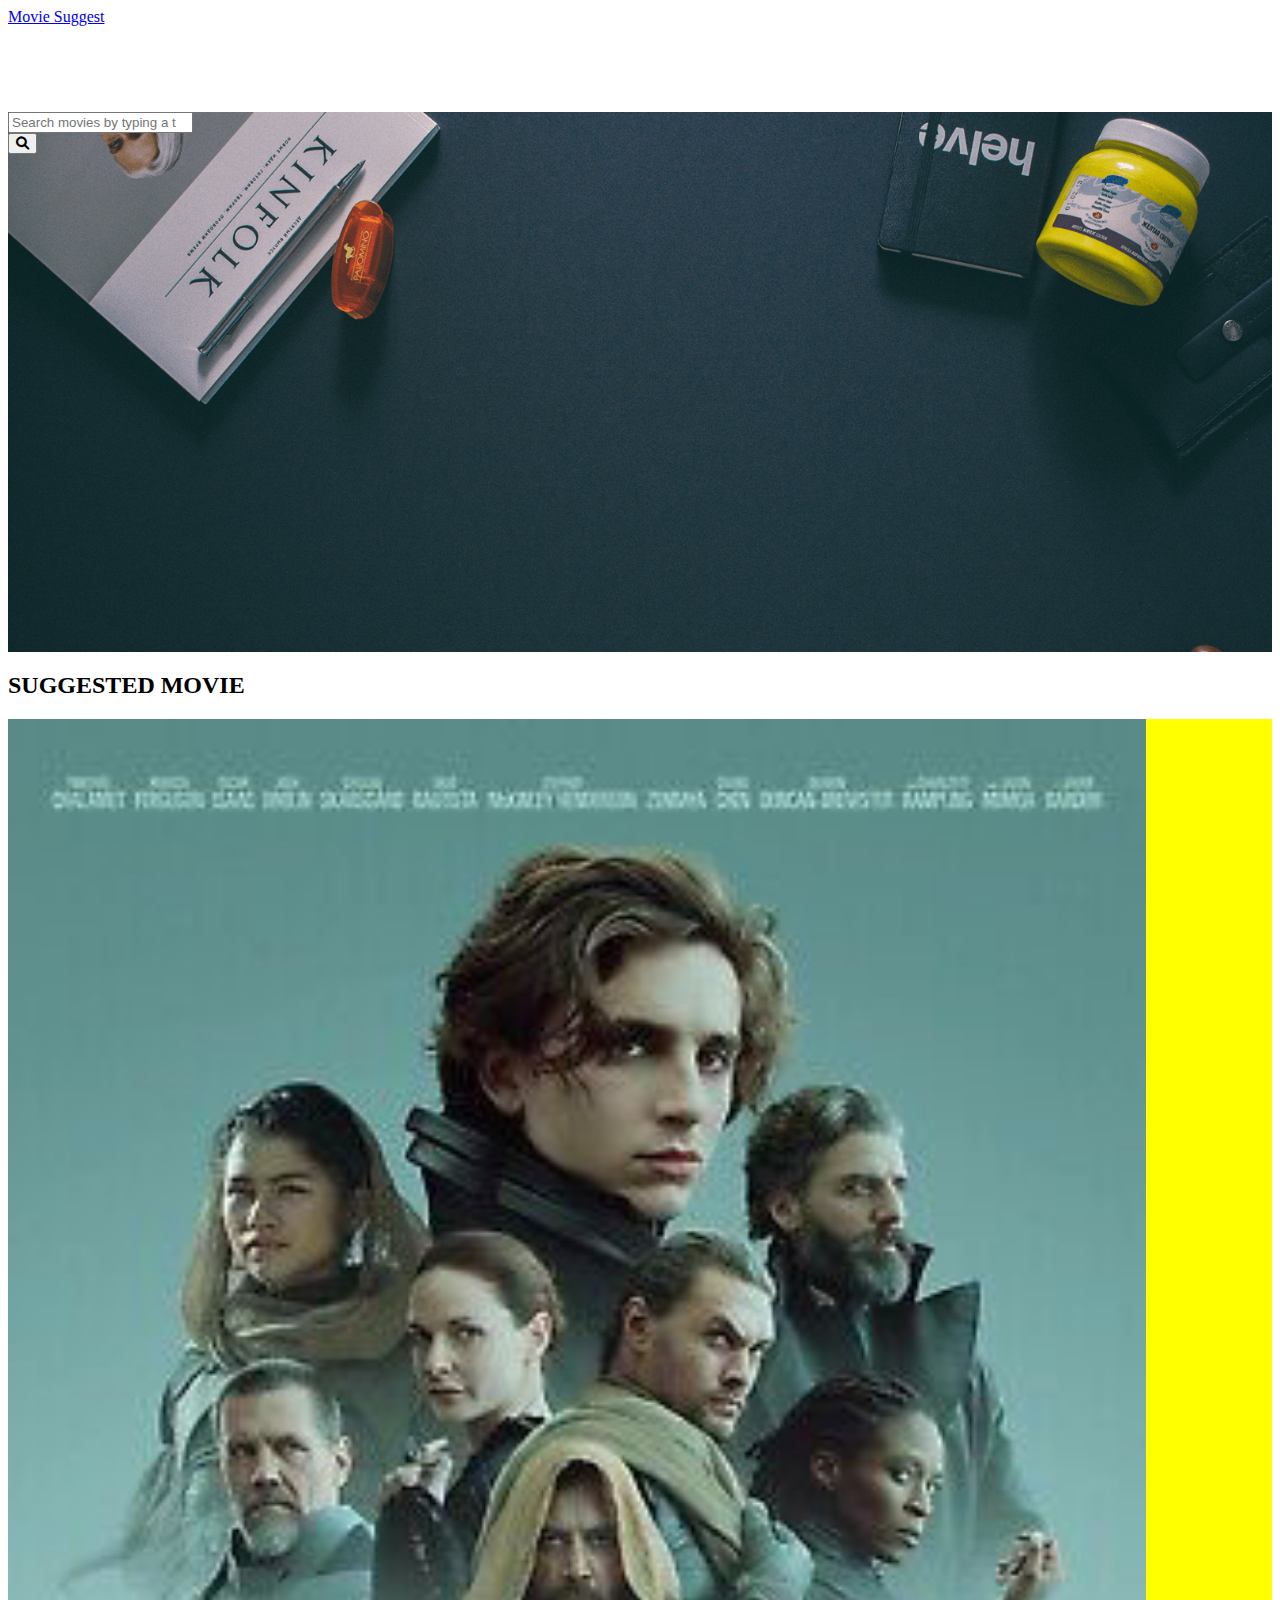
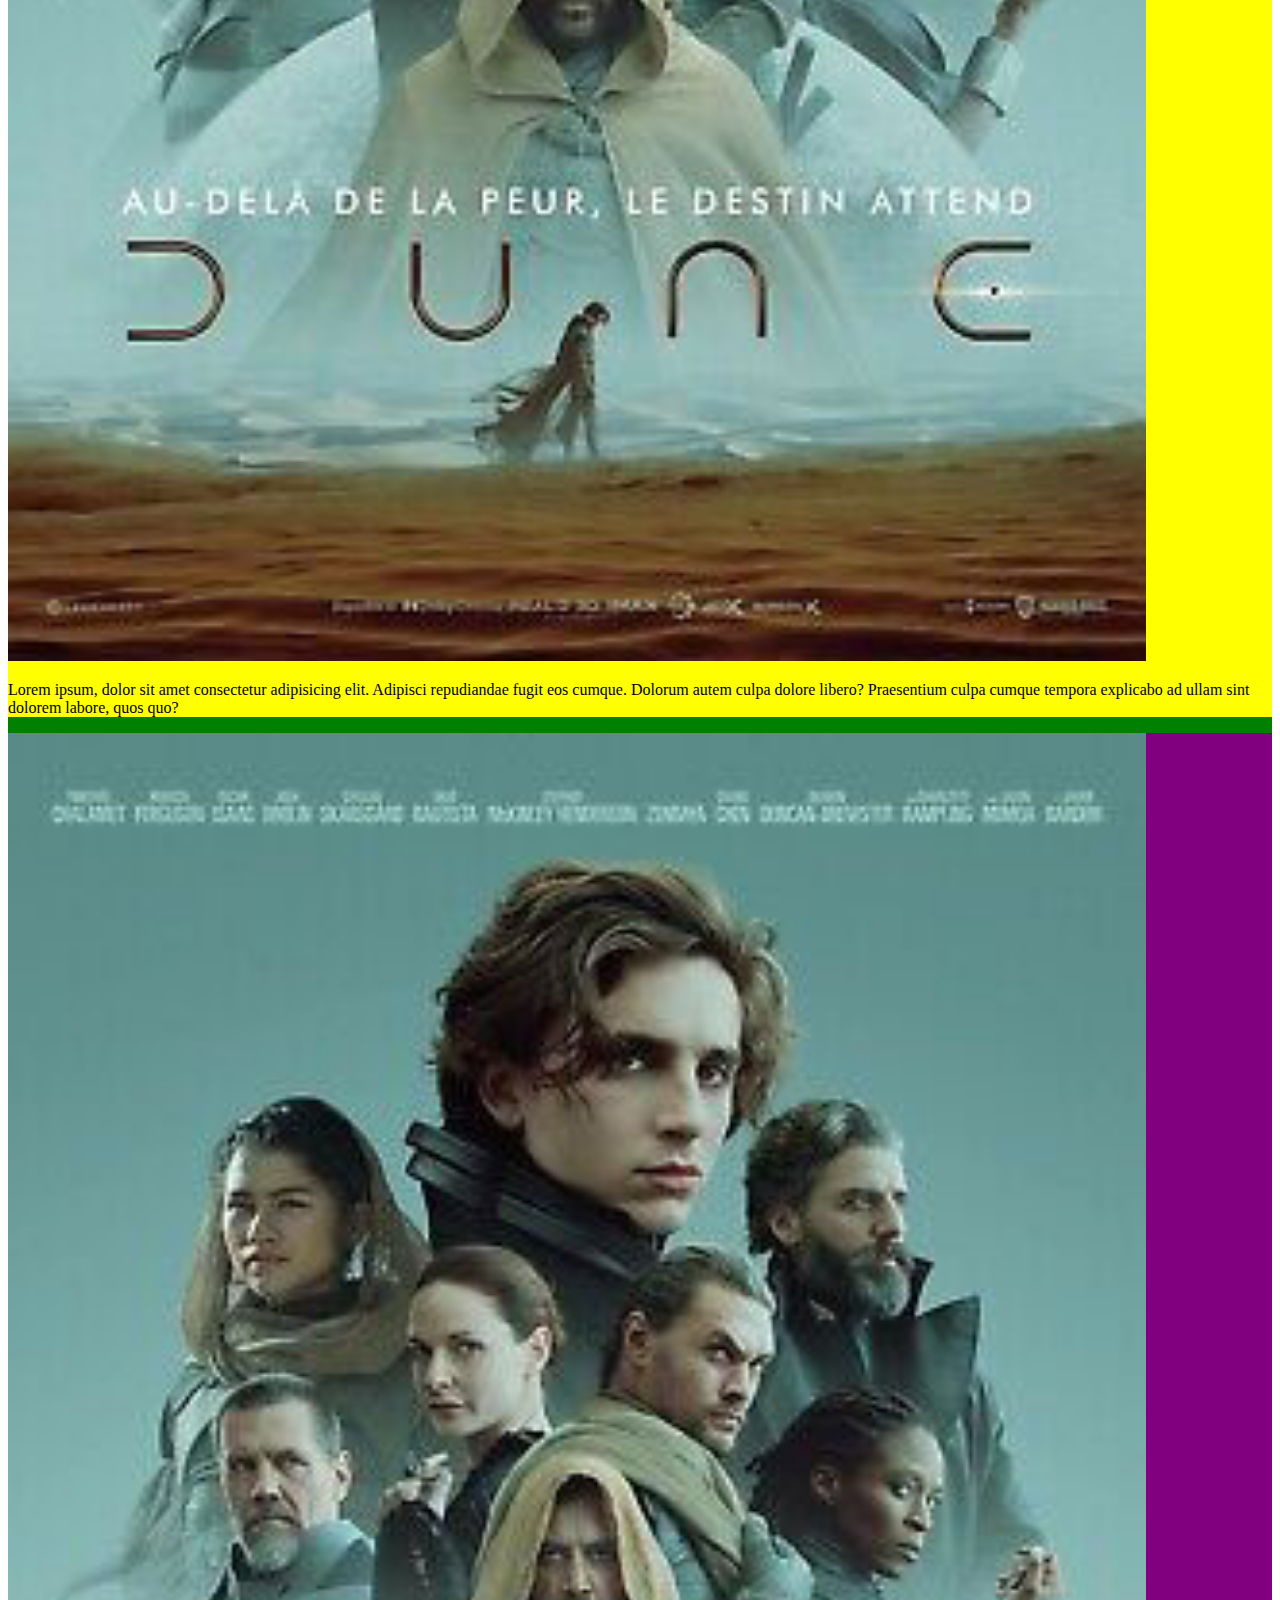
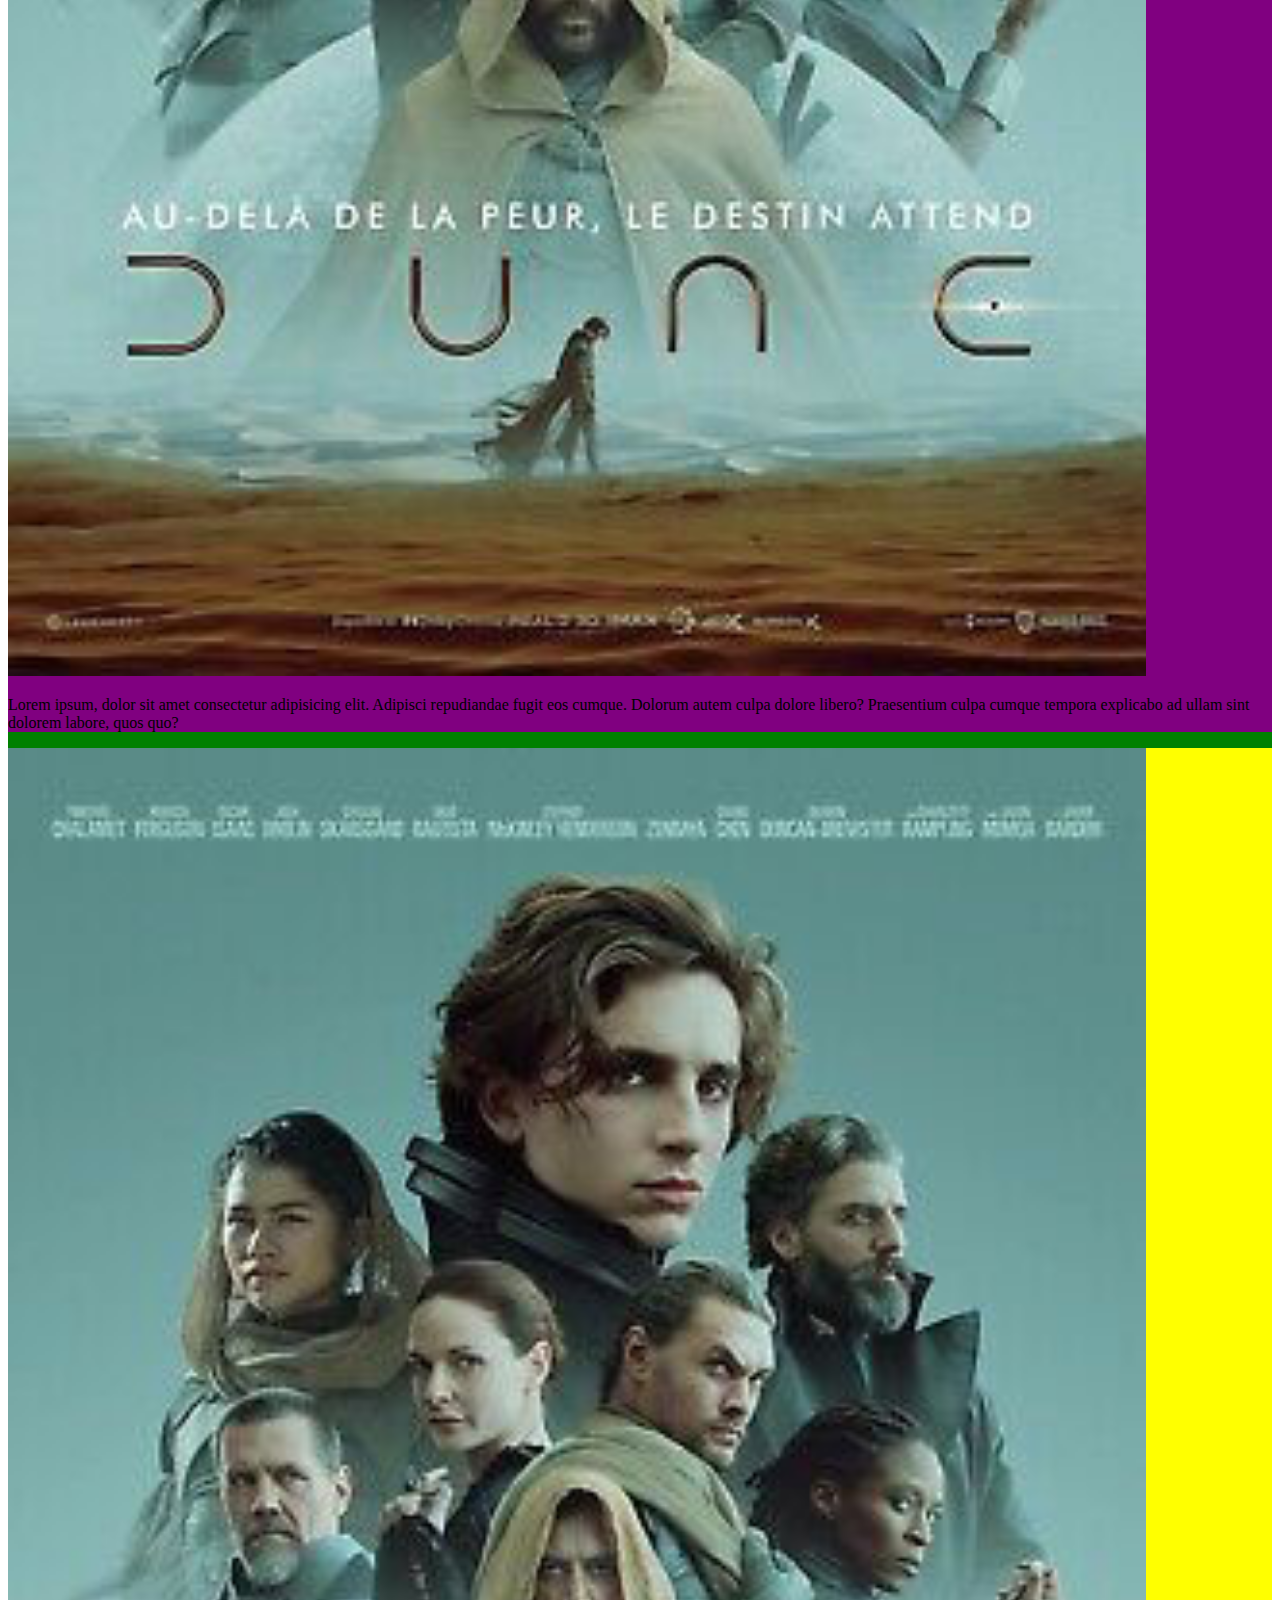
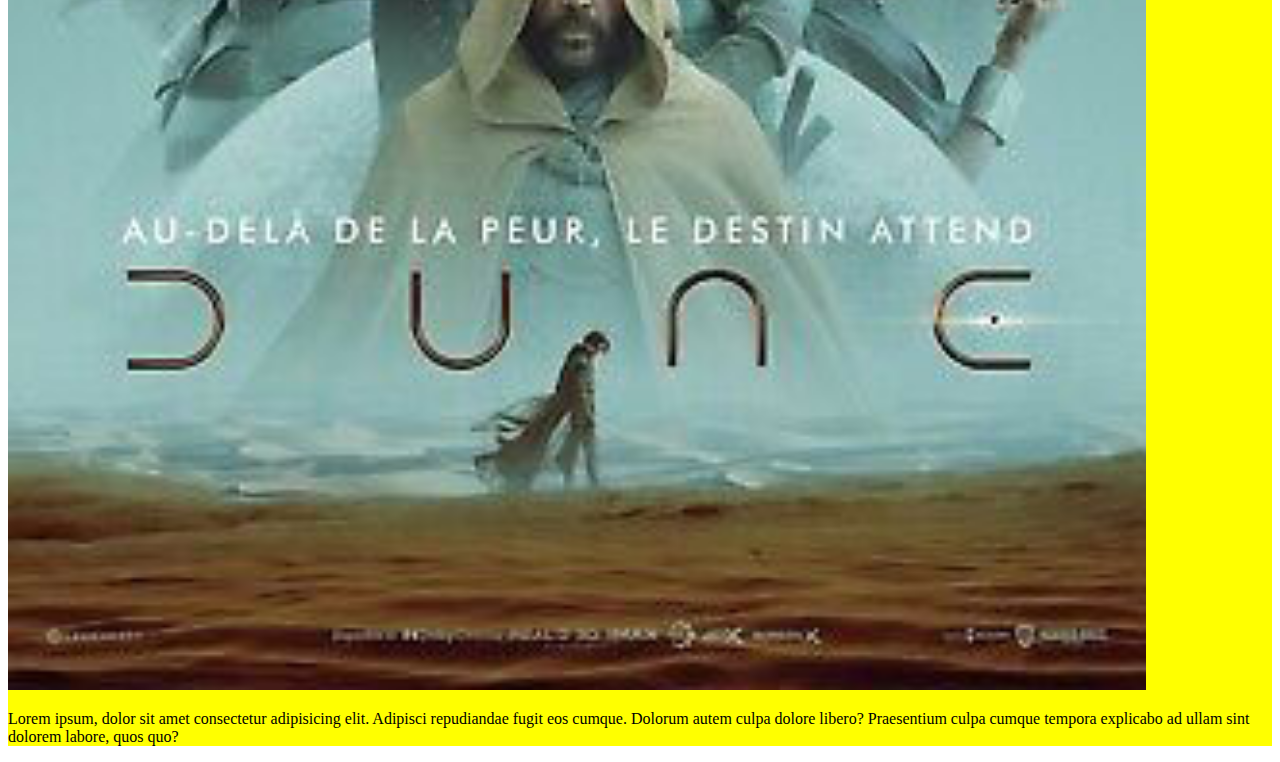
==== index.html @ 704c4822 "Upload Cinema Movie Project" ====
<!DOCTYPE html>
<html lang="en">
  <head>
    <meta charset="UTF-8" />
    <meta http-equiv="X-UA-Compatible" content="IE=edge" />
    <meta name="viewport" content="width=device-width, initial-scale=1.0" />
    <title>Cinema Movie Project</title>

    <link
      href="https://cdn.jsdelivr.net/npm/bootstrap@5.1.3/dist/css/bootstrap.min.css"
      rel="stylesheet"
      integrity="sha384-1BmE4kWBq78iYhFldvKuhfTAU6auU8tT94WrHftjDbrCEXSU1oBoqyl2QvZ6jIW3"
      crossorigin="anonymous"
    />
    <link
      rel="stylesheet"
      href="https://cdnjs.cloudflare.com/ajax/libs/font-awesome/6.0.0/css/all.min.css"
    />
    <link rel="stylesheet" href="style.css" />
  </head>
  <body>
    <header>
      <!-- navbar -->
      <nav class="navbar navbar-expand bg-danger navbar-dark flex-nowrap">
        <div class="container">
          <a href="#" class="navbar-brand">Movie Suggest</a>
        </div>
        <div class="navbar-expand" id="navmenu">
          <ul class="navbar-nav ms-auto text-center">
            <li class="nav-link">Home</li>
            <li class="nav-link">Movie</li>
            <li class="nav-link">Contact</li>
          </ul>
        </div>
      </nav>
    </header>
    <main>
      <!-- Showcase with search bar -->
      <section>
        <div
          class="container-fluid myhero bg-image d-flex justify-content-center align-items-center"
        >
          <!-- Serach Bar -->
          <div
            class="input-group form-inline d-flex justify-content-center align-items-center"
          >
            <div class="form-outline w-50">
              <input
                class="form-control mr-sm-2"
                type="search"
                placeholder="Search movies by typing a title..."
                aria-label="Search"
              />
            </div>
            <button type="button" class="btn btn-danger">
              <i class="fas fa-search"></i>
            </button>
          </div>
        </div>
      </section>
      <section bg-dark text-light text-center>
        <h2>SUGGESTED MOVIE</h2>
        <div class="container" style="background-color: red">
          <div class="row align-items-center" style="background-color: green">
            <div
              class="col col-lg-4 col-sm-12 col-xs-12 text-center"
              style="background-color: yellow"
            >
              <img
                src="./assets/images/poster-dune.jpg"
                alt=""
                class="img-fluid"
                style="width: 90%"
              />
              <p>
                Lorem ipsum, dolor sit amet consectetur adipisicing elit.
                Adipisci repudiandae fugit eos cumque. Dolorum autem culpa
                dolore libero? Praesentium culpa cumque tempora explicabo ad
                ullam sint dolorem labore, quos quo?
              </p>
            </div>
            <div
              class="col col-lg-4 col-sm-12 col-xs-12 text-center"
              style="background-color: purple"
            >
              <img
                src="./assets/images/poster-dune.jpg"
                alt=""
                class="img-fluid"
                style="width: 90%"
              />
              <p>
                Lorem ipsum, dolor sit amet consectetur adipisicing elit.
                Adipisci repudiandae fugit eos cumque. Dolorum autem culpa
                dolore libero? Praesentium culpa cumque tempora explicabo ad
                ullam sint dolorem labore, quos quo?
              </p>
            </div>
            <div
              class="col col-lg-4 col-sm-12 col-xs-12 text-center"
              style="background-color: yellow"
            >
              <img src="./assets/images/poster-dune.jpg" alt=""
              class="style="width: 90%" style="width: 90%" />
              <p>
                Lorem ipsum, dolor sit amet consectetur adipisicing elit.
                Adipisci repudiandae fugit eos cumque. Dolorum autem culpa
                dolore libero? Praesentium culpa cumque tempora explicabo ad
                ullam sint dolorem labore, quos quo?
              </p>
            </div>
          </div>
        </div>
      </section>
    </main>

    <script
      src="https://cdn.jsdelivr.net/npm/bootstrap@5.1.3/dist/js/bootstrap.bundle.min.js"
      integrity="sha384-ka7Sk0Gln4gmtz2MlQnikT1wXgYsOg+OMhuP+IlRH9sENBO0LRn5q+8nbTov4+1p"
      crossorigin="anonymous"
    ></script>
  </body>
</html>
---- style.css ----
.nav-link {
  color: white !important;
}
.myhero {
  background-image: url(./assets/images/hero.png);
  background-repeat: no-repeat;
  background-size: cover;
  background-color: gray;
  height: 60vh;
}

@media only screen and (max-width: 600px) {
  .myhero {
    background-image: url(./assets/images/hero_mobile.png);
    height: 100vh;
  }
}
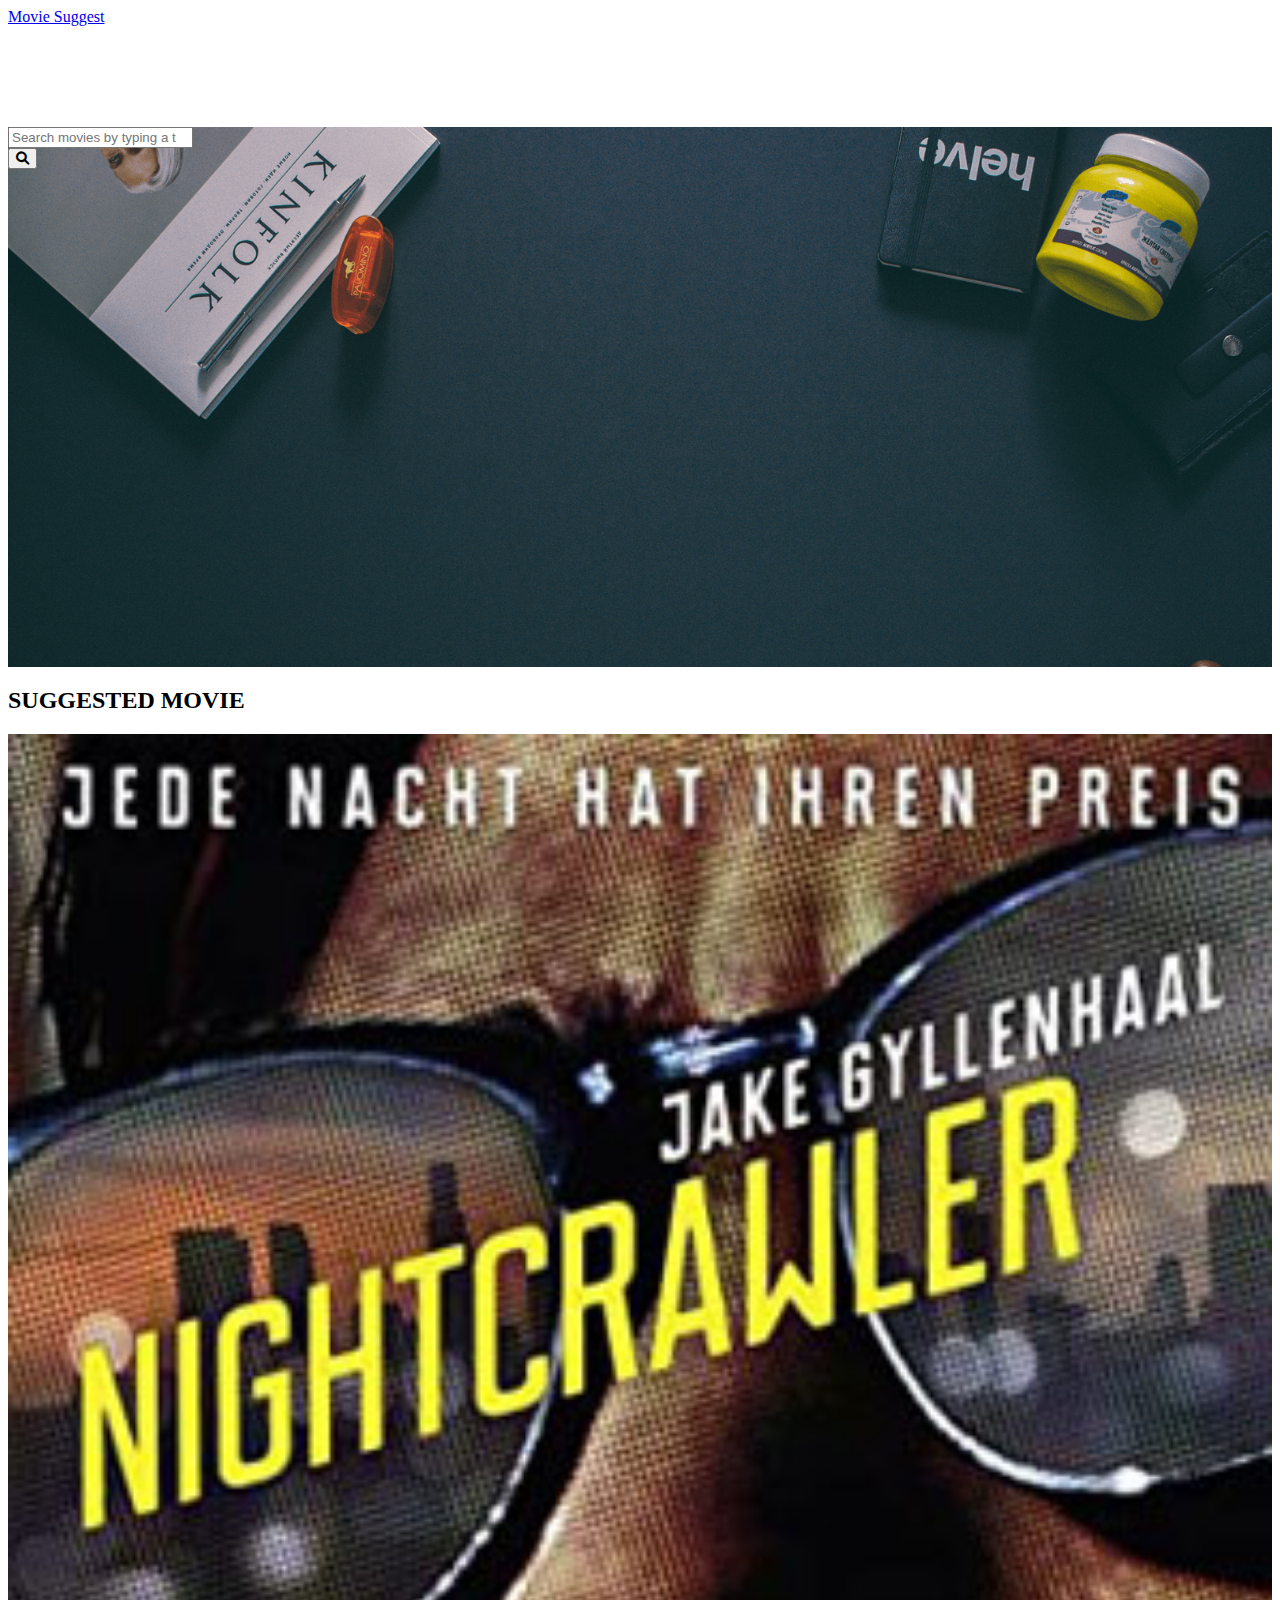
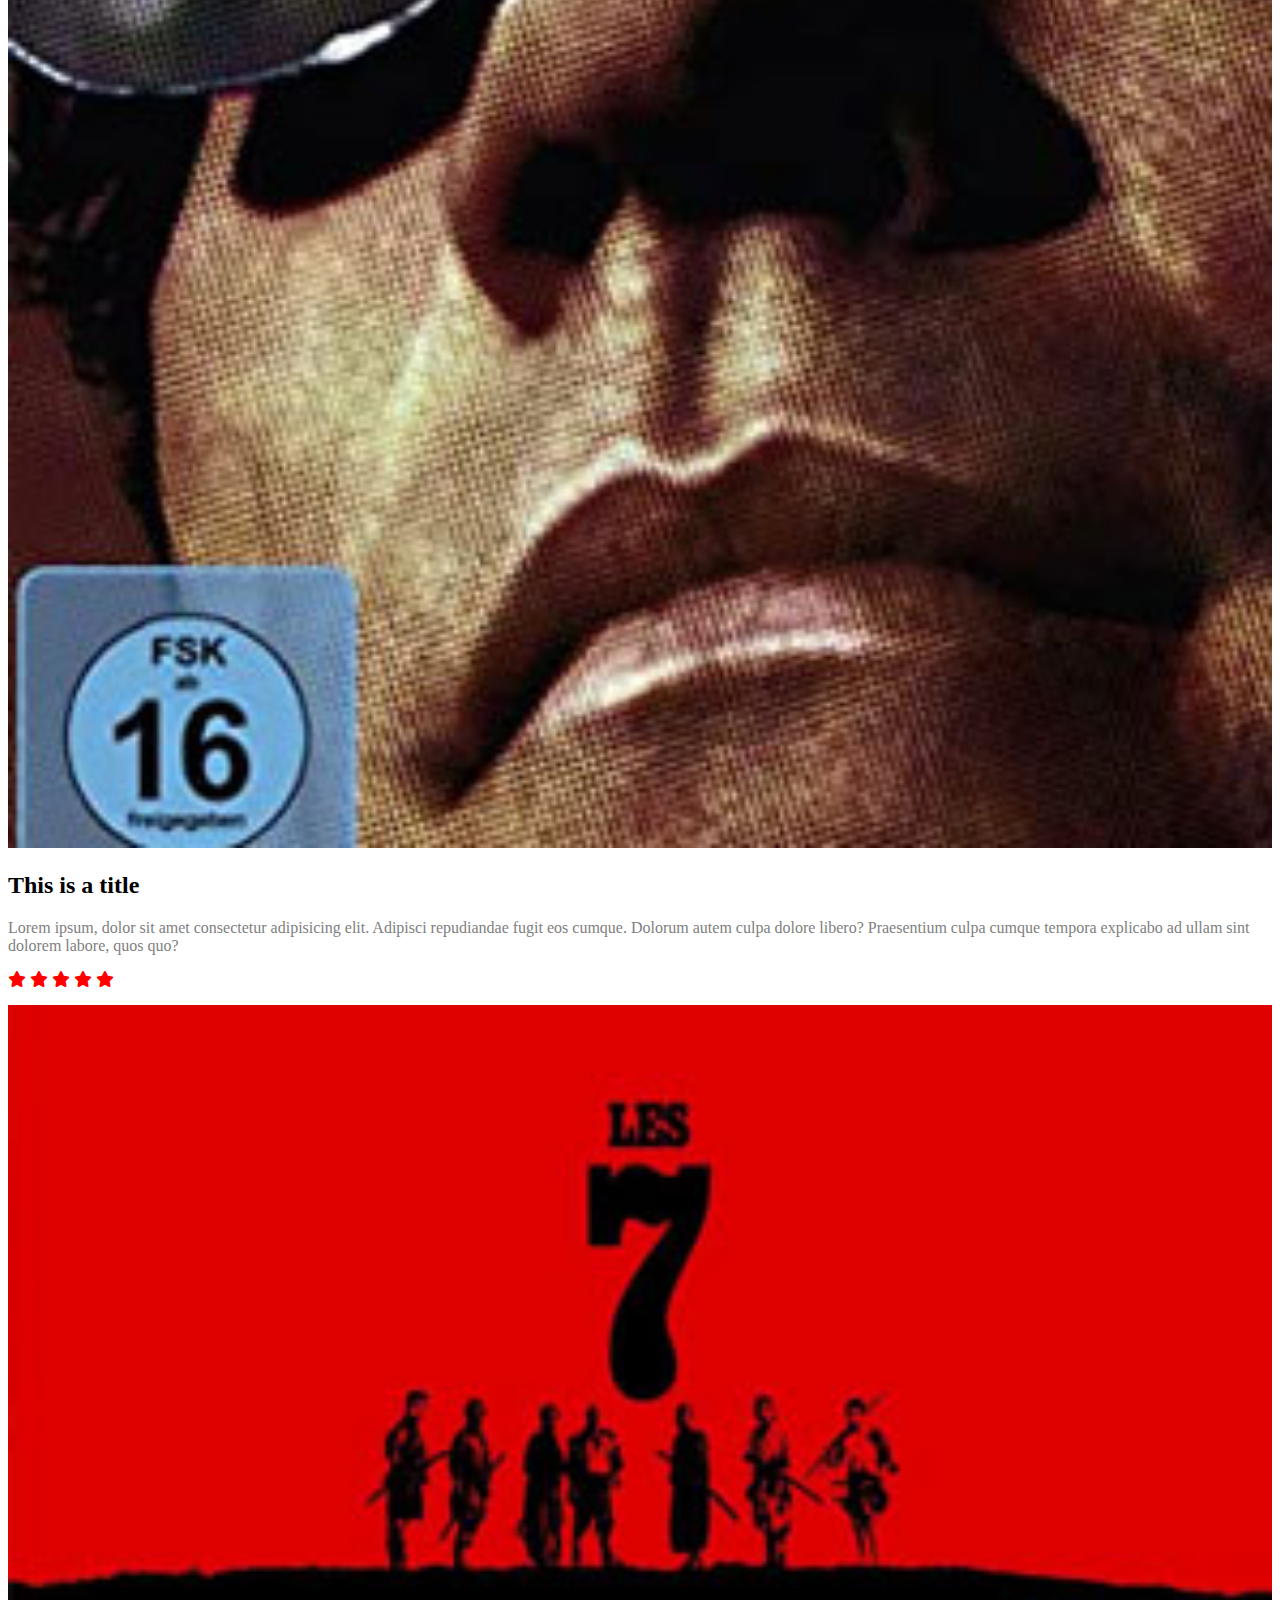
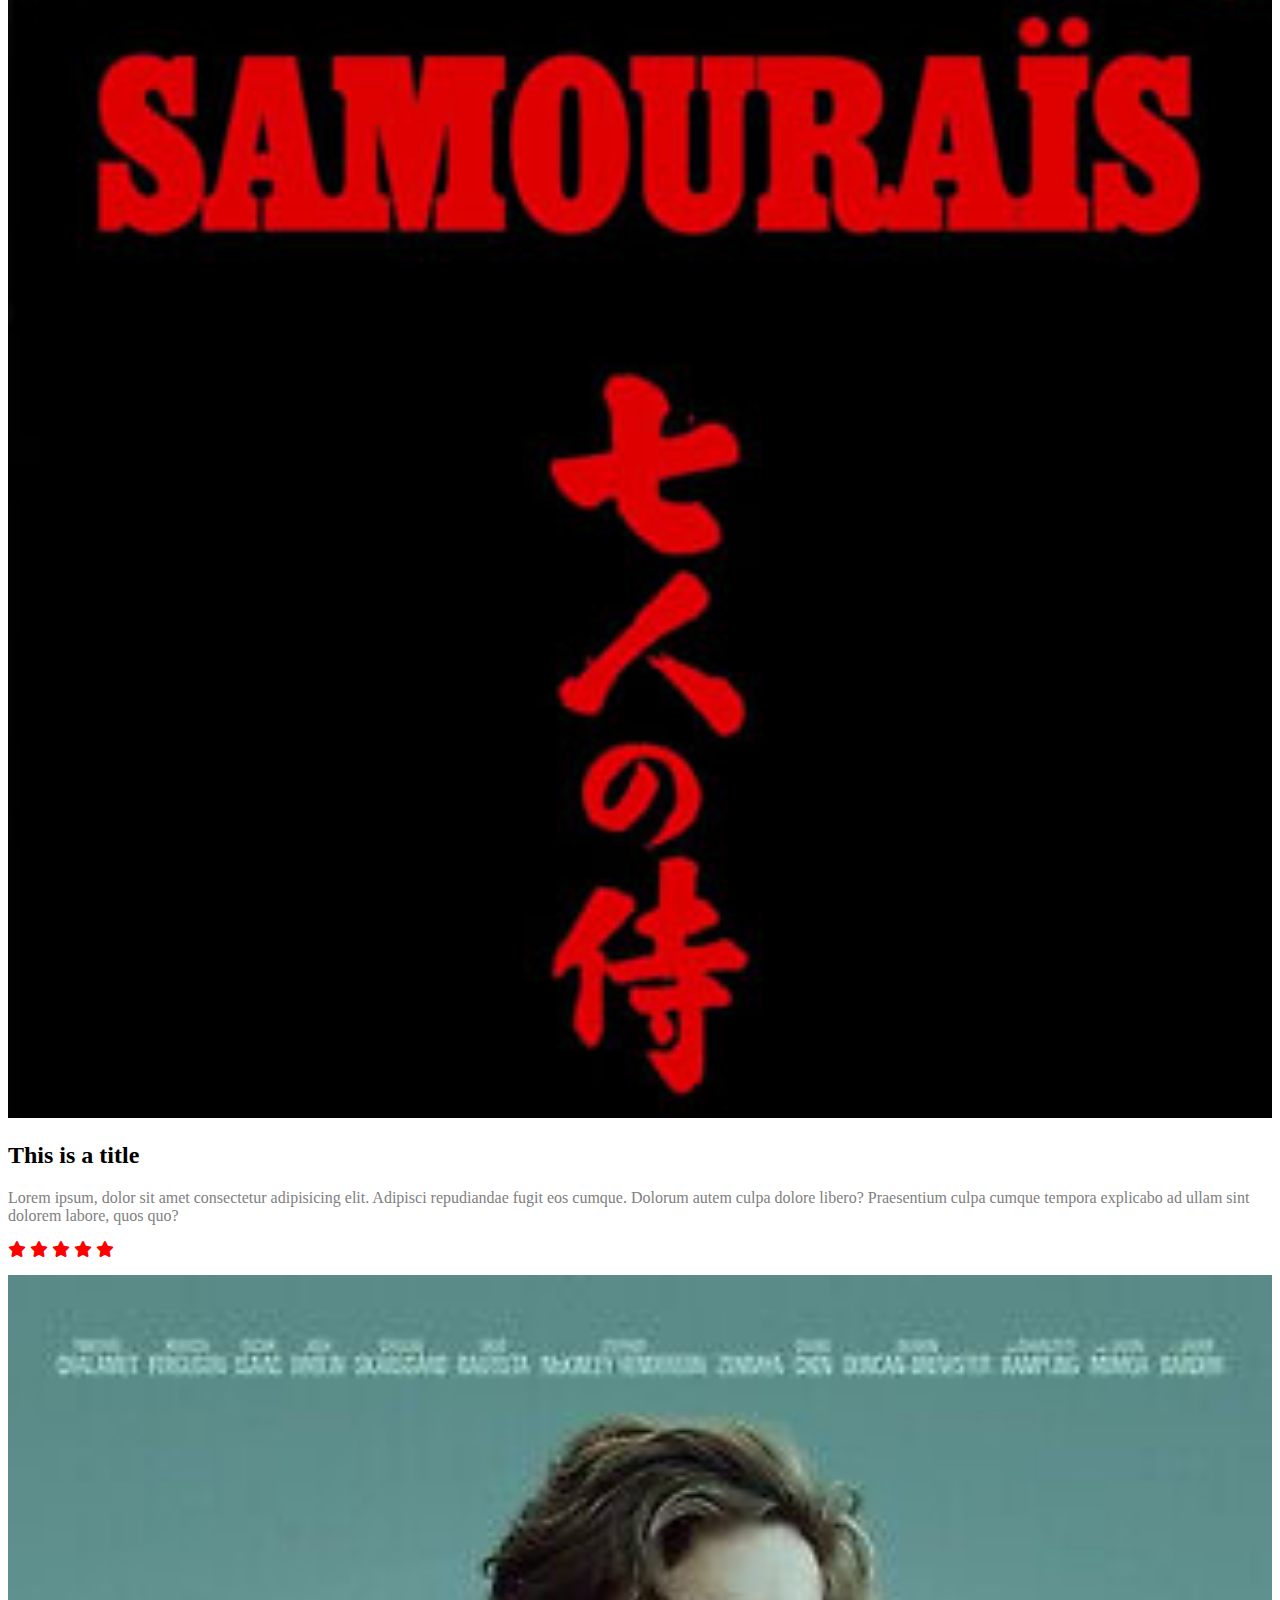
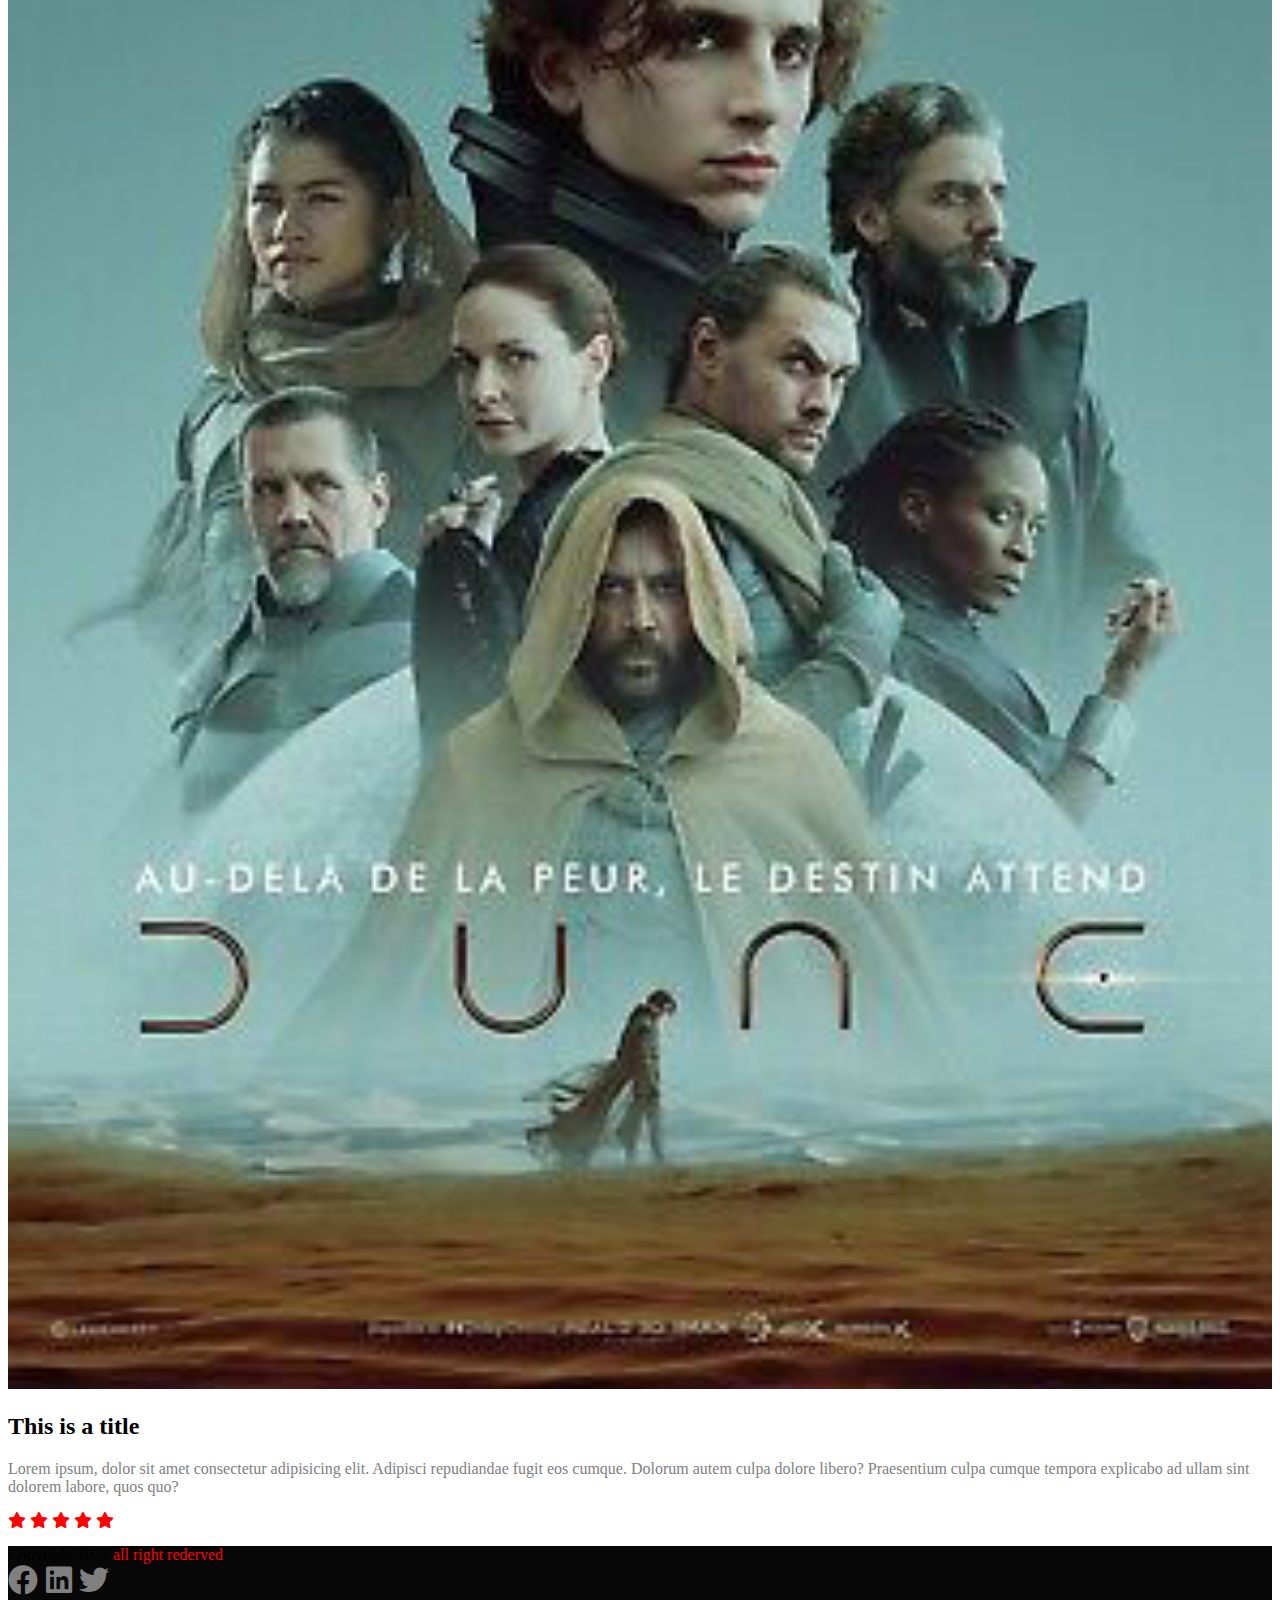
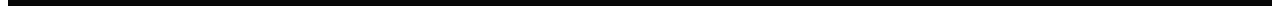
==== commit 6063a52b: "Upload Cinema Movie Project 2" ====
--- a/index.html
+++ b/index.html
@@ -60,60 +60,100 @@
       </section>
       <section bg-dark text-light text-center>
         <h2>SUGGESTED MOVIE</h2>
-        <div class="container" style="background-color: red">
-          <div class="row align-items-center" style="background-color: green">
-            <div
-              class="col col-lg-4 col-sm-12 col-xs-12 text-center"
-              style="background-color: yellow"
-            >
-              <img
-                src="./assets/images/poster-dune.jpg"
-                alt=""
-                class="img-fluid"
-                style="width: 90%"
-              />
-              <p>
-                Lorem ipsum, dolor sit amet consectetur adipisicing elit.
-                Adipisci repudiandae fugit eos cumque. Dolorum autem culpa
-                dolore libero? Praesentium culpa cumque tempora explicabo ad
-                ullam sint dolorem labore, quos quo?
-              </p>
+        <div class="container px-4">
+          <div class="row align-items-center gx-5">
+            <div class="col col-lg-4 col-sm-12 col-xs-12 text-center" style="">
+              <div class="content-border border">
+                <img
+                  src="./assets/images/poster-nightcrawler.jpg"
+                  alt=""
+                  class="img-fluid"
+                  style="width: 100%"
+                />
+                <h2 class="lean py-3">This is a title</h2>
+                <p style="color: grey">
+                  Lorem ipsum, dolor sit amet consectetur adipisicing elit.
+                  Adipisci repudiandae fugit eos cumque. Dolorum autem culpa
+                  dolore libero? Praesentium culpa cumque tempora explicabo ad
+                  ullam sint dolorem labore, quos quo?
+                </p>
+                <p>
+                  <i class="fa-solid fa-star stylestar"> </i>
+                  <i class="fa-solid fa-star stylestar"> </i>
+                  <i class="fa-solid fa-star stylestar"> </i>
+                  <i class="fa-solid fa-star stylestar"> </i>
+                  <i class="fa-solid fa-star stylestar"> </i>
+                </p>
+              </div>
             </div>
-            <div
-              class="col col-lg-4 col-sm-12 col-xs-12 text-center"
-              style="background-color: purple"
-            >
-              <img
-                src="./assets/images/poster-dune.jpg"
-                alt=""
-                class="img-fluid"
-                style="width: 90%"
-              />
-              <p>
-                Lorem ipsum, dolor sit amet consectetur adipisicing elit.
-                Adipisci repudiandae fugit eos cumque. Dolorum autem culpa
-                dolore libero? Praesentium culpa cumque tempora explicabo ad
-                ullam sint dolorem labore, quos quo?
-              </p>
+
+            <div class="col col-lg-4 col-sm-12 col-xs-12 text-center">
+              <div class="border">
+                <img
+                  src="./assets/images/poster-samurai.jpg"
+                  alt=""
+                  class="img-fluid"
+                  style="width: 100%"
+                />
+                <h2 class="lean py-3">This is a title</h2>
+                <p style="color: grey">
+                  Lorem ipsum, dolor sit amet consectetur adipisicing elit.
+                  Adipisci repudiandae fugit eos cumque. Dolorum autem culpa
+                  dolore libero? Praesentium culpa cumque tempora explicabo ad
+                  ullam sint dolorem labore, quos quo?
+                </p>
+                <p>
+                  <i class="fa-solid fa-star stylestar"> </i>
+                  <i class="fa-solid fa-star stylestar"> </i>
+                  <i class="fa-solid fa-star stylestar"> </i>
+                  <i class="fa-solid fa-star stylestar"> </i>
+                  <i class="fa-solid fa-star stylestar"> </i>
+                </p>
+              </div>
             </div>
-            <div
-              class="col col-lg-4 col-sm-12 col-xs-12 text-center"
-              style="background-color: yellow"
-            >
-              <img src="./assets/images/poster-dune.jpg" alt=""
-              class="style="width: 90%" style="width: 90%" />
-              <p>
-                Lorem ipsum, dolor sit amet consectetur adipisicing elit.
-                Adipisci repudiandae fugit eos cumque. Dolorum autem culpa
-                dolore libero? Praesentium culpa cumque tempora explicabo ad
-                ullam sint dolorem labore, quos quo?
-              </p>
+            <div class="col col-lg-4 col-sm-12 col-xs-12 text-center">
+              <div class="border">
+                <img
+                  src="./assets/images/poster-dune.jpg"
+                  alt=""
+                  style="width: 100%"
+                />
+                <h2 class="clean py-3">This is a title</h2>
+                <p style="color: grey">
+                  Lorem ipsum, dolor sit amet consectetur adipisicing elit.
+                  Adipisci repudiandae fugit eos cumque. Dolorum autem culpa
+                  dolore libero? Praesentium culpa cumque tempora explicabo ad
+                  ullam sint dolorem labore, quos quo?
+                </p>
+                <p>
+                  <i class="fa-solid fa-star stylestar"> </i>
+                  <i class="fa-solid fa-star stylestar"> </i>
+                  <i class="fa-solid fa-star stylestar"> </i>
+                  <i class="fa-solid fa-star stylestar"> </i>
+                  <i class="fa-solid fa-star stylestar"> </i>
+                </p>
+              </div>
             </div>
           </div>
         </div>
       </section>
     </main>
-
+    <footer class="footer d-flex align-items-center">
+      <div class="container-fluid">
+        <span class="text-muted"
+          >Copyright 2022
+          <span style="color: red">all right rederved</span></span
+        >
+      </div>
+      <div
+        class="social d-flex flex-nowrap align-items-center p-5"
+        style="font-size: 30px; color: gray"
+      >
+        <i class="fa-brands fa-facebook p-3"></i>
+        <i class="fa-brands fa-linkedin p-3"></i>
+        <i class="fa-brands fa-twitter p-3"></i>
+      </div>
+    </footer>
     <script
       src="https://cdn.jsdelivr.net/npm/bootstrap@5.1.3/dist/js/bootstrap.bundle.min.js"
       integrity="sha384-ka7Sk0Gln4gmtz2MlQnikT1wXgYsOg+OMhuP+IlRH9sENBO0LRn5q+8nbTov4+1p"
--- a/style.css
+++ b/style.css
@@ -14,4 +14,32 @@
     background-image: url(./assets/images/hero_mobile.png);
     height: 100vh;
   }
+  .footer {
+  }
 }
+
+.col {
+  flex: none !important;
+}
+.stylestar {
+  color: red;
+}
+.footer {
+  bottom: 0;
+  width: 100%;
+  height: 60px;
+
+  background-color: #070707;
+}
+li:hover {
+  background-color: #ffffff;
+  color: red !important;
+}
+li {
+  transition: 0.4s;
+  color: #ffffff;
+  font-size: 20px;
+  text-decoration: none;
+  padding: 0 10px;
+  margin: 0 10px;
+}
